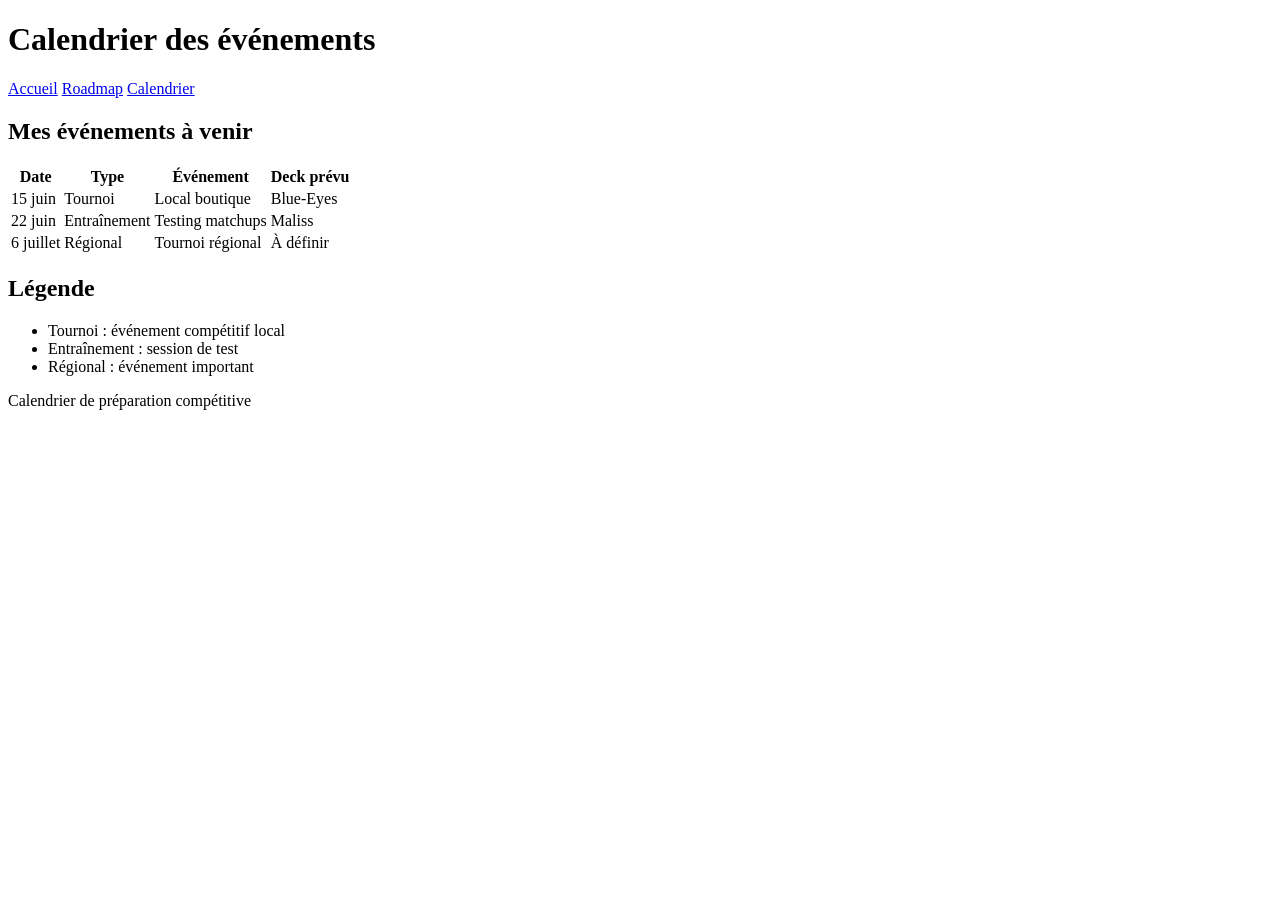
==== events.html @ 3b45387e "Ajout de la page calendrier" ====
<!DOCTYPE html>
<html lang="fr">
<head>
  <meta charset="UTF-8">
  <meta name="viewport" content="width=device-width, initial-scale=1.0">
  <title>Road to CDF 2027 - Calendrier</title>
  <link rel="stylesheet" href="css/style.css">
</head>
<body>

  <header>
    <h1>Calendrier des événements</h1>

    <nav>
      <a href="index.html">Accueil</a>
      <a href="roadmap.html">Roadmap</a>
      <a href="events.html">Calendrier</a>
    </nav>
  </header>

  <main>
    <section>
      <h2>Mes événements à venir</h2>

      <table>
        <thead>
          <tr>
            <th>Date</th>
            <th>Type</th>
            <th>Événement</th>
            <th>Deck prévu</th>
          </tr>
        </thead>

        <tbody>
          <tr>
            <td>15 juin</td>
            <td>Tournoi</td>
            <td>Local boutique</td>
            <td>Blue-Eyes</td>
          </tr>

          <tr>
            <td>22 juin</td>
            <td>Entraînement</td>
            <td>Testing matchups</td>
            <td>Maliss</td>
          </tr>

          <tr>
            <td>6 juillet</td>
            <td>Régional</td>
            <td>Tournoi régional</td>
            <td>À définir</td>
          </tr>
        </tbody>
      </table>
    </section>

    <section>
      <h2>Légende</h2>

      <ul>
        <li>Tournoi : événement compétitif local</li>
        <li>Entraînement : session de test</li>
        <li>Régional : événement important</li>
      </ul>
    </section>
  </main>

  <footer>
    <p>Calendrier de préparation compétitive</p>
  </footer>

</body>
</html>
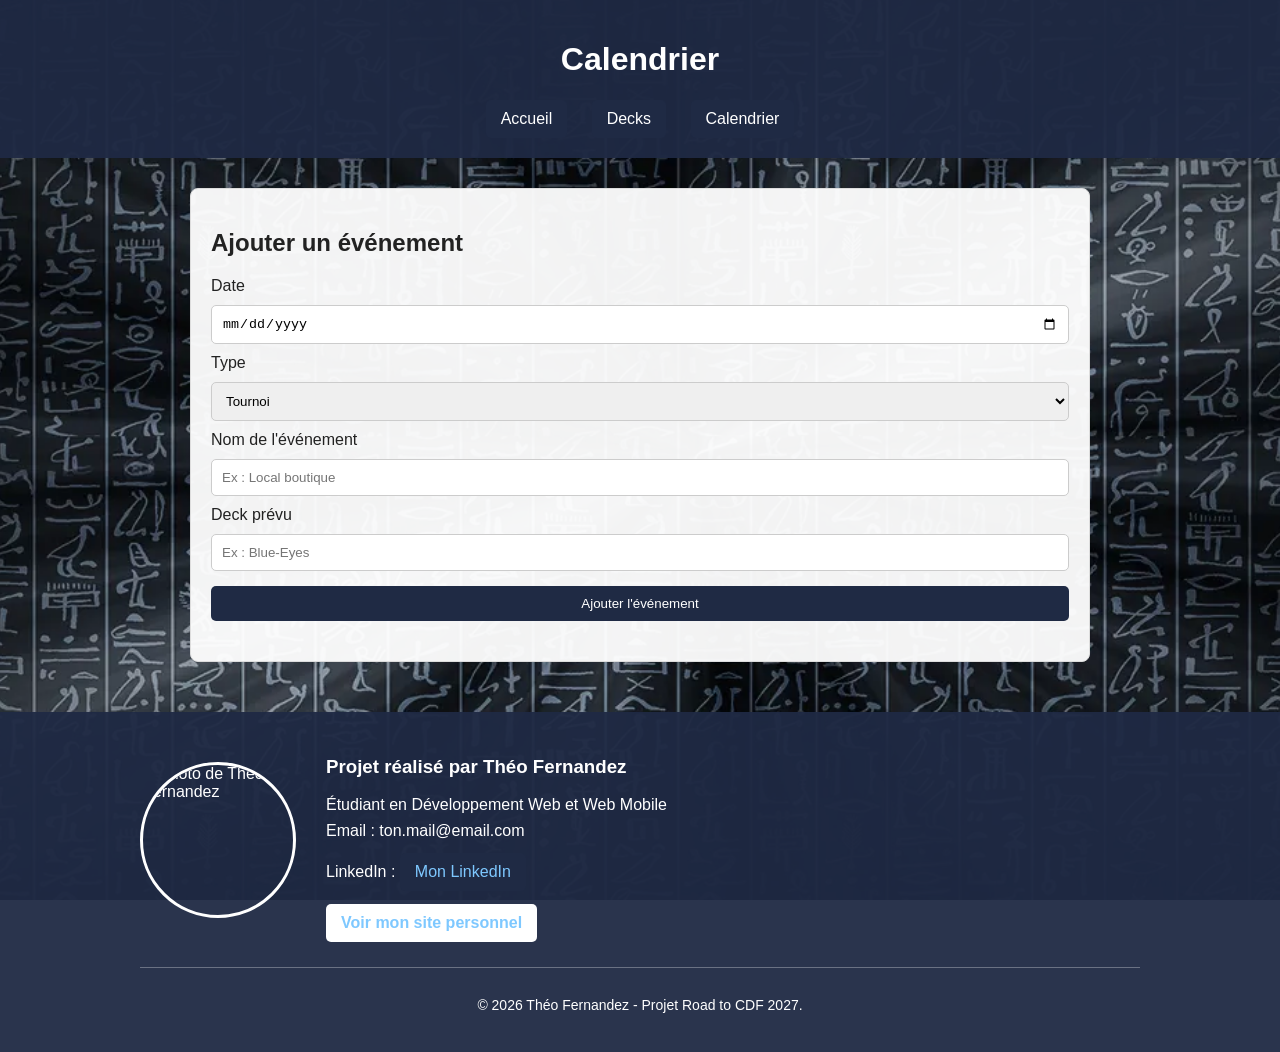
==== commit 3c42f7db: "Version finale des pages principales" ====
--- a/events.html
+++ b/events.html
@@ -8,69 +8,62 @@
 </head>
 <body>
 
-  <header>
-    <h1>Calendrier des événements</h1>
+<header>
+  <h1>Calendrier</h1>
+  <nav>
+    <a href="index.html">Accueil</a>
+    <a href="roadmap.html">Decks</a>
+    <a href="events.html">Calendrier</a>
+  </nav>
+</header>
 
-    <nav>
-      <a href="index.html">Accueil</a>
-      <a href="roadmap.html">Roadmap</a>
-      <a href="events.html">Calendrier</a>
-    </nav>
-  </header>
+<main>
+  <section>
+    <h2>Ajouter un événement</h2>
 
-  <main>
-    <section>
-      <h2>Mes événements à venir</h2>
+    <form id="eventForm">
+      <label for="eventDate">Date</label>
+      <input type="date" id="eventDate">
 
-      <table>
-        <thead>
-          <tr>
-            <th>Date</th>
-            <th>Type</th>
-            <th>Événement</th>
-            <th>Deck prévu</th>
-          </tr>
-        </thead>
+      <label for="eventType">Type</label>
+      <select id="eventType">
+        <option value="Tournoi">Tournoi</option>
+        <option value="Entraînement">Entraînement</option>
+        <option value="Régional">Régional</option>
+        <option value="Autre">Autre</option>
+      </select>
 
-        <tbody>
-          <tr>
-            <td>15 juin</td>
-            <td>Tournoi</td>
-            <td>Local boutique</td>
-            <td>Blue-Eyes</td>
-          </tr>
+      <label for="eventName">Nom de l'événement</label>
+      <input type="text" id="eventName" placeholder="Ex : Local boutique">
 
-          <tr>
-            <td>22 juin</td>
-            <td>Entraînement</td>
-            <td>Testing matchups</td>
-            <td>Maliss</td>
-          </tr>
+      <label for="eventDeck">Deck prévu</label>
+      <input type="text" id="eventDeck" placeholder="Ex : Blue-Eyes">
 
-          <tr>
-            <td>6 juillet</td>
-            <td>Régional</td>
-            <td>Tournoi régional</td>
-            <td>À définir</td>
-          </tr>
-        </tbody>
-      </table>
-    </section>
+      <button type="submit">Ajouter l'événement</button>
+    </form>
 
-    <section>
-      <h2>Légende</h2>
+    <div id="eventList"></div>
+  </section>
+</main>
 
-      <ul>
-        <li>Tournoi : événement compétitif local</li>
-        <li>Entraînement : session de test</li>
-        <li>Régional : événement important</li>
-      </ul>
-    </section>
-  </main>
+<footer>
+  <div class="footer-content">
+    <img src="img/photo-profil.jpg" alt="Photo de Théo Fernandez" class="profile-picture">
 
-  <footer>
-    <p>Calendrier de préparation compétitive</p>
-  </footer>
+    <div class="footer-info">
+      <h3>Projet réalisé par Théo Fernandez</h3>
+      <p>Étudiant en Développement Web et Web Mobile</p>
+      <p>Email : ton.mail@email.com</p>
+      <p>LinkedIn : <a href="#" target="_blank">Mon LinkedIn</a></p>
+      <a href="#" target="_blank" class="portfolio-button">Voir mon site personnel</a>
+    </div>
+  </div>
 
+  <div class="footer-bottom">
+    <p>© 2026 Théo Fernandez - Projet Road to CDF 2027.</p>
+  </div>
+</footer>
+
+<script src="js/script.js"></script>
 </body>
 </html>
--- a/css/style.css
+++ b/css/style.css
@@ -0,0 +1,184 @@
+html,
+body {
+  height: 100%;
+}
+
+body {
+  margin: 0;
+  font-family: Arial, sans-serif;
+  background-image: url("../img/WCQ-hero-banner.webp");
+  background-size: cover;
+  background-position: center;
+  background-attachment: fixed;
+  color: #222;
+  display: flex;
+  flex-direction: column;
+  min-height: 100vh;
+}
+
+header {
+  background-color: rgba(31, 42, 68, 0.95);
+  color: white;
+  padding: 20px;
+  text-align: center;
+}
+
+nav a {
+  color: white;
+  margin: 0 10px;
+  text-decoration: none;
+}
+
+nav a:hover {
+  text-decoration: underline;
+}
+
+main {
+  max-width: 900px;
+  width: 100%;
+  margin: auto;
+  padding: 30px 20px;
+  flex: 1;
+}
+
+section {
+  background-color: rgba(255, 255, 255, 0.95);
+  padding: 20px;
+  margin-bottom: 20px;
+  border-radius: 8px;
+  border: 1px solid #ddd;
+}
+
+a,
+button {
+  background-color: #1f2a44;
+  color: white;
+  border: none;
+  padding: 10px 15px;
+  text-decoration: none;
+  border-radius: 5px;
+  cursor: pointer;
+  display: inline-block;
+  margin-top: 5px;
+}
+
+button:hover,
+a:hover {
+  background-color: #33466f;
+}
+
+form {
+  display: flex;
+  flex-direction: column;
+  gap: 10px;
+  margin-bottom: 20px;
+}
+
+input,
+select,
+textarea {
+  padding: 10px;
+  border: 1px solid #ccc;
+  border-radius: 5px;
+}
+
+textarea {
+  min-height: 80px;
+}
+
+progress {
+  width: 100%;
+  height: 20px;
+}
+
+.card,
+.deck-card,
+.event-card {
+  background-color: #f9f9f9;
+  border-left: 5px solid #1f2a44;
+  padding: 15px;
+  margin-top: 15px;
+  border-radius: 5px;
+}
+
+.green {
+  background-color: #d4edda;
+  color: #155724;
+  padding: 10px;
+  border-radius: 5px;
+}
+
+.red {
+  background-color: #f8d7da;
+  color: #721c24;
+  padding: 10px;
+  border-radius: 5px;
+}
+
+footer {
+  background-color: rgba(31, 42, 68, 0.95);
+  color: white;
+  padding: 25px;
+  margin-top: auto;
+}
+
+.footer-content {
+  max-width: 1000px;
+  margin: auto;
+  display: flex;
+  align-items: center;
+  gap: 30px;
+}
+
+.profile-picture {
+  width: 150px;
+  height: 150px;
+  border-radius: 50%;
+  object-fit: cover;
+  flex-shrink: 0;
+  border: 3px solid white;
+}
+
+.footer-info {
+  flex: 1;
+}
+
+.footer-info p {
+  margin: 8px 0;
+}
+
+.footer-info a {
+  color: #7ec8ff;
+}
+
+.portfolio-button {
+  background-color: white;
+  color: #1f2a44;
+  font-weight: bold;
+}
+
+.footer-bottom {
+  max-width: 1000px;
+  margin: 25px auto 0;
+  padding-top: 15px;
+  border-top: 1px solid rgba(255, 255, 255, 0.3);
+  text-align: center;
+  font-size: 14px;
+}
+
+@media screen and (max-width: 600px) {
+  nav a {
+    display: block;
+    margin: 10px 0;
+  }
+
+  .footer-content {
+    flex-direction: column;
+    text-align: center;
+  }
+
+  .profile-picture {
+    width: 120px;
+    height: 120px;
+  }
+}
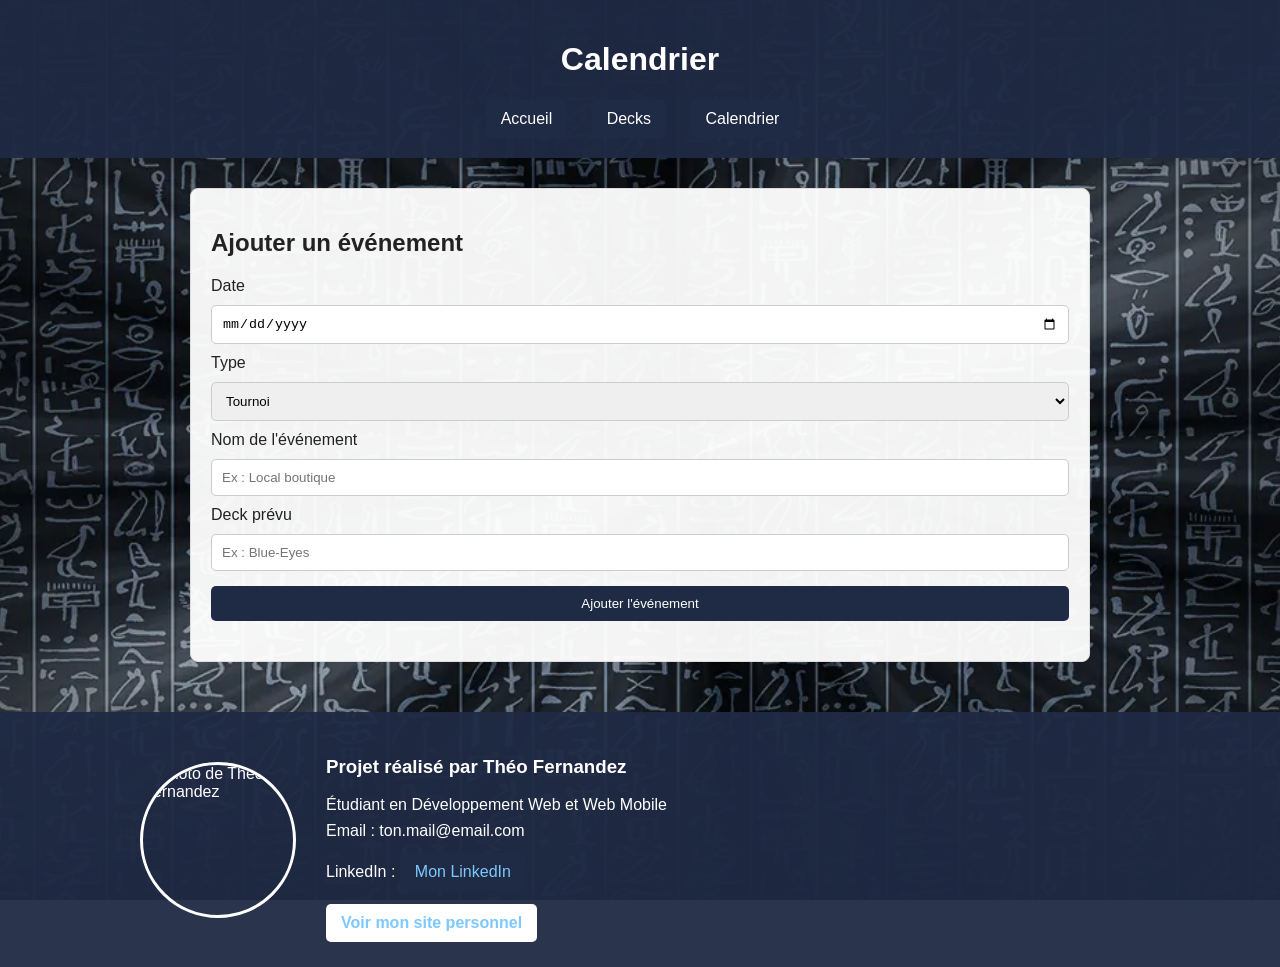
==== commit 719bc130: "Ajout du logo WCQ sur la page accueil" ====
--- a/events.html
+++ b/events.html
@@ -58,10 +58,6 @@
       <a href="#" target="_blank" class="portfolio-button">Voir mon site personnel</a>
     </div>
   </div>
-
-  <div class="footer-bottom">
-    <p>© 2026 Théo Fernandez - Projet Road to CDF 2027.</p>
-  </div>
 </footer>
 
 <script src="js/script.js"></script>
--- a/css/style.css
+++ b/css/style.css
@@ -2,7 +2,12 @@
 body {
   height: 100%;
 }
-
+.index-logo {
+  display: block;
+  max-width: 300px;
+  width: 100%;
+  margin: 0 auto 25px;
+}
 body {
   margin: 0;
   font-family: Arial, sans-serif;
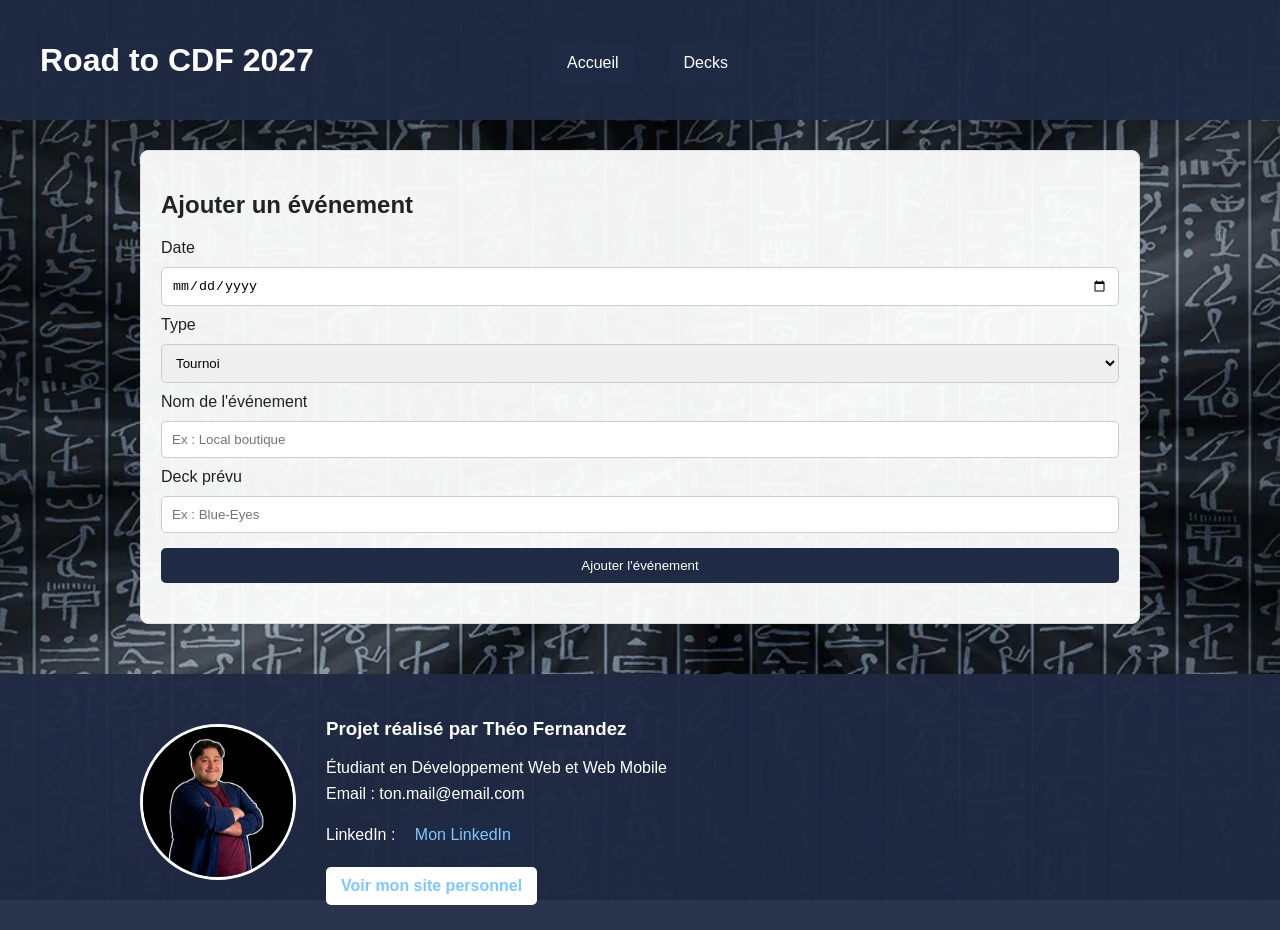
==== commit d3655c8f: "Mise a jour interface accueil et responsive" ====
--- a/events.html
+++ b/events.html
@@ -8,12 +8,12 @@
 </head>
 <body>
 
-<header>
-  <h1>Calendrier</h1>
+<header class="site-header">
+  <h1>Road to CDF 2027</h1>
+
   <nav>
     <a href="index.html">Accueil</a>
     <a href="roadmap.html">Decks</a>
-    <a href="events.html">Calendrier</a>
   </nav>
 </header>
 
@@ -48,7 +48,7 @@
 
 <footer>
   <div class="footer-content">
-    <img src="img/photo-profil.jpg" alt="Photo de Théo Fernandez" class="profile-picture">
+    <img src="img/theo.png" alt="Photo de Théo Fernandez" class="profile-picture">
 
     <div class="footer-info">
       <h3>Projet réalisé par Théo Fernandez</h3>
--- a/css/style.css
+++ b/css/style.css
@@ -2,12 +2,7 @@
 body {
   height: 100%;
 }
-.index-logo {
-  display: block;
-  max-width: 300px;
-  width: 100%;
-  margin: 0 auto 25px;
-}
+
 body {
   margin: 0;
   font-family: Arial, sans-serif;
@@ -21,16 +16,27 @@
   min-height: 100vh;
 }
 
-header {
+.site-header {
+  position: relative;
   background-color: rgba(31, 42, 68, 0.95);
   color: white;
-  padding: 20px;
-  text-align: center;
+  padding: 20px 40px;
+  min-height: 80px;
+
+  display: flex;
+  align-items: center;
+  justify-content: center;
+}
+
+.site-header h1 {
+  position: absolute;
+  left: 40px;
+  margin: 0;
 }
 
 nav a {
   color: white;
-  margin: 0 10px;
+  margin-left: 15px;
   text-decoration: none;
 }
 
@@ -38,8 +44,27 @@
   text-decoration: underline;
 }
 
+nav {
+  display: flex;
+  justify-content: center;
+  gap: 20px;
+}
+
+.team-logo {
+  position: absolute;
+  right: 70px;
+  top: 15px;
+
+  width: 220px;
+  height: 220px;
+  object-fit: contain;
+
+  z-index: 20;
+  pointer-events: none;
+}
+
 main {
-  max-width: 900px;
+  max-width: 1000px;
   width: 100%;
   margin: auto;
   padding: 30px 20px;
@@ -54,6 +79,13 @@
   border: 1px solid #ddd;
 }
 
+.index-logo {
+  display: block;
+  max-width: 300px;
+  width: 100%;
+  margin: 0 auto 25px;
+}
+
 a,
 button {
   background-color: #1f2a44;
@@ -70,6 +102,33 @@
 button:hover,
 a:hover {
   background-color: #33466f;
+}
+
+.home-cards {
+  display: flex;
+  gap: 20px;
+  margin-top: 30px;
+}
+
+.home-card {
+  flex: 1;
+  background-color: #c9c9c9;
+  border-left: 5px solid #1f2a44;
+  border-radius: 8px;
+  padding: 15px;
+}
+
+.home-card img {
+  display: block;
+  width: 250px;
+  max-width: 160%;
+  height: 160px;
+  object-fit: contain;
+  margin: 0 auto 15px auto;
+}
+
+.home-card-content h3 {
+  margin-top: 0;
 }
 
 form {
@@ -171,19 +230,28 @@
   font-size: 14px;
 }
 
-@media screen and (max-width: 600px) {
-  nav a {
-    display: block;
-    margin: 10px 0;
-  }
-
-  .footer-content {
+@media screen and (max-width: 700px) {
+  .site-header {
     flex-direction: column;
+    padding: 20px;
+    min-height: auto;
+  }
+
+  .site-header h1 {
+    position: static;
     text-align: center;
   }
 
-  .profile-picture {
-    width: 120px;
-    height: 120px;
+  nav {
+    margin-top: 10px;
+    flex-direction: column;
+    gap: 10px;
+  }
+
+ .team-logo {
+    position: static;
+    width: 100px;
+    height: 100px;
+    margin-top: 10px;
   }
 }
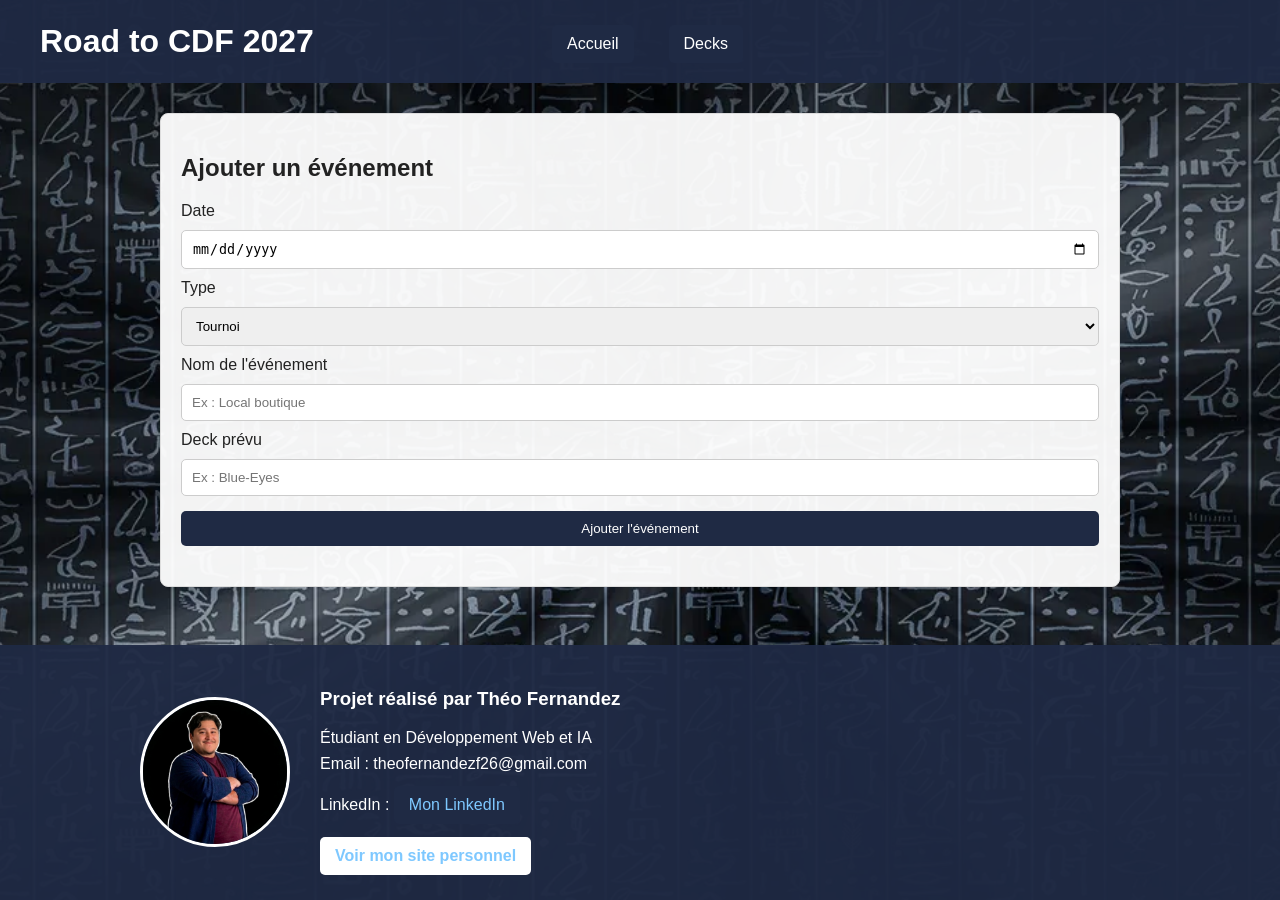
==== commit 439c55d1: "Mise a jour des liens du footer (LinkedIn et portfolio)" ====
--- a/events.html
+++ b/events.html
@@ -50,12 +50,14 @@
   <div class="footer-content">
     <img src="img/theo.png" alt="Photo de Théo Fernandez" class="profile-picture">
 
-    <div class="footer-info">
+  <div class="footer-info">
       <h3>Projet réalisé par Théo Fernandez</h3>
-      <p>Étudiant en Développement Web et Web Mobile</p>
-      <p>Email : ton.mail@email.com</p>
-      <p>LinkedIn : <a href="#" target="_blank">Mon LinkedIn</a></p>
-      <a href="#" target="_blank" class="portfolio-button">Voir mon site personnel</a>
+      <p>Étudiant en Développement Web et IA</p>
+      <p>Email : theofernandezf26@gmail.com</p>
+      <p>LinkedIn : <a href="https://www.linkedin.com/in/theofnz26" target="_blank">Mon LinkedIn</a></p>
+      <a href="https://theofnz26.github.io/mon-site-vitrine/" target="_blank" class="portfolio-button">
+        Voir mon site personnel
+      </a>
     </div>
   </div>
 </footer>
--- a/css/style.css
+++ b/css/style.css
@@ -1,3 +1,9 @@
+*,
+*::before,
+*::after {
+  box-sizing: border-box;
+}
+
 html,
 body {
   height: 100%;
@@ -120,8 +126,8 @@
 
 .home-card img {
   display: block;
-  width: 250px;
-  max-width: 160%;
+  width: 100%;
+  max-width: 250px;
   height: 160px;
   object-fit: contain;
   margin: 0 auto 15px auto;
@@ -221,16 +227,13 @@
   font-weight: bold;
 }
 
-.footer-bottom {
-  max-width: 1000px;
-  margin: 25px auto 0;
-  padding-top: 15px;
-  border-top: 1px solid rgba(255, 255, 255, 0.3);
-  text-align: center;
-  font-size: 14px;
-}
-
 @media screen and (max-width: 700px) {
+  /* Sur mobile (surtout iOS Safari), background-attachment: fixed
+     provoque des bugs d'affichage : on repasse en scroll. */
+  body {
+    background-attachment: scroll;
+  }
+
   .site-header {
     flex-direction: column;
     padding: 20px;
@@ -254,4 +257,20 @@
     height: 100px;
     margin-top: 10px;
   }
+
+  /* Les cartes de l'index passent en colonne et se centrent */
+  .home-cards {
+    flex-direction: column;
+  }
+
+  .home-card {
+    text-align: center;
+  }
+
+  /* Le footer passe en colonne et se centre */
+  .footer-content {
+    flex-direction: column;
+    text-align: center;
+    gap: 15px;
+  }
 }
